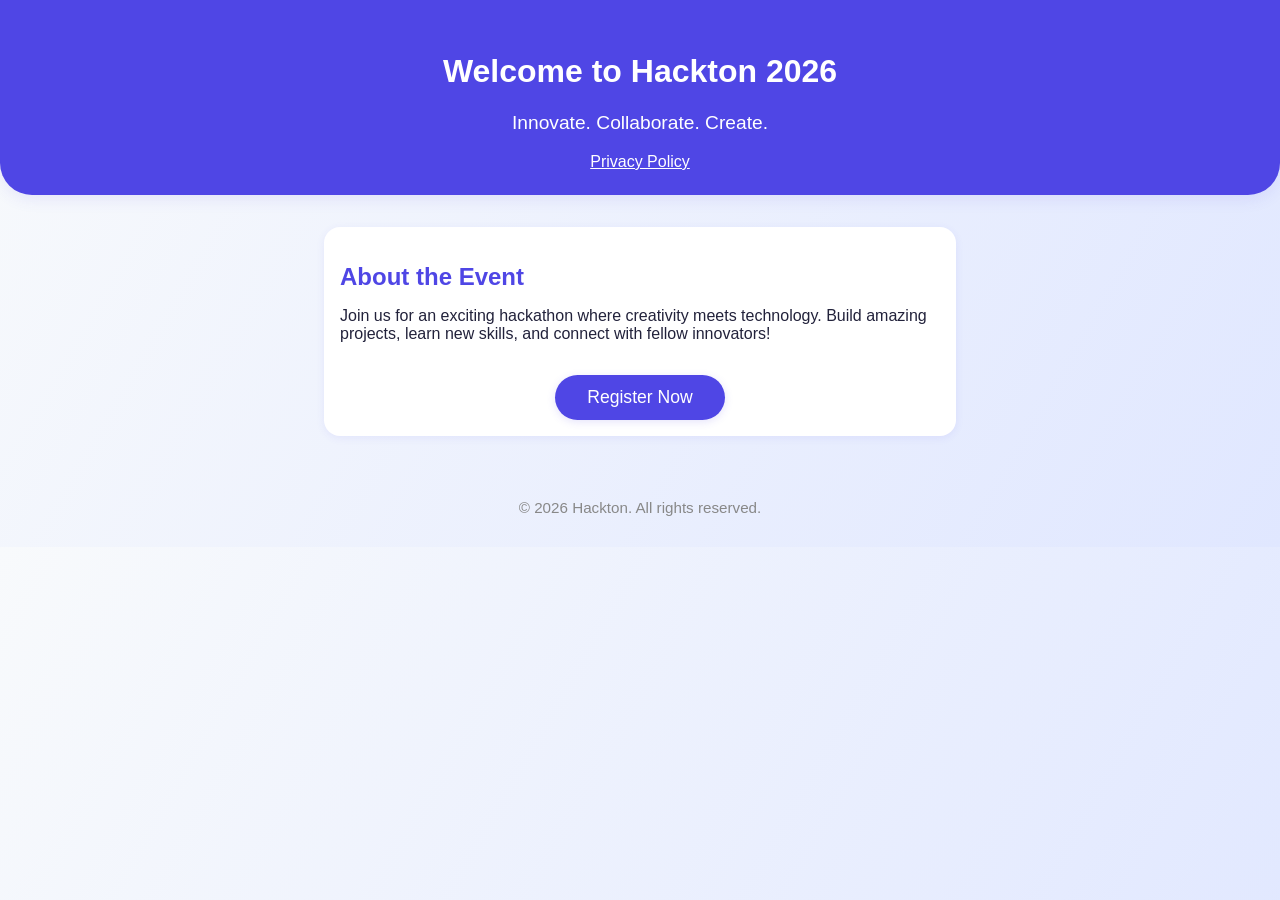
==== index.html @ 3dc680cd "Add Hackton website files" ====
<!DOCTYPE html>
<html lang="en">
<head>
    <meta charset="UTF-8">
    <meta name="viewport" content="width=device-width, initial-scale=1.0">
    <title>Hackathon Landing Page</title>
    <link rel="stylesheet" href="style.css">
</head>
<body>
    <header>
        <h1>Welcome to Hackton 2026</h1>
        <p class="subtitle">Innovate. Collaborate. Create.</p>
        <nav>
            <a href="privacy.html" style="color:#fff; text-decoration:underline; font-size:1rem;">Privacy Policy</a>
        </nav>
    </header>
    <main>
        <section class="about">
            <h2>About the Event</h2>
            <p>Join us for an exciting hackathon where creativity meets technology. Build amazing projects, learn new skills, and connect with fellow innovators!</p>
        </section>
        <section class="cta">
            <button id="registerBtn">Register Now</button>
        </section>
    </main>
    <footer>
        <p>&copy; 2026 Hackton. All rights reserved.</p>
    </footer>
    <script src="script.js"></script>
</body>
</html>
---- style.css ----
body {
    margin: 0;
    font-family: 'Segoe UI', Arial, sans-serif;
    background: linear-gradient(120deg, #f8fafc 0%, #e0e7ff 100%);
    color: #22223b;
}

header {
    background: #4f46e5;
    color: #fff;
    padding: 2rem 1rem 1.5rem 1rem;
    text-align: center;
    border-bottom-left-radius: 2rem;
    border-bottom-right-radius: 2rem;
    box-shadow: 0 4px 16px rgba(79,70,229,0.1);
}

.subtitle {
    font-size: 1.2rem;
    font-weight: 300;
    margin-top: 0.5rem;
}

main {
    max-width: 600px;
    margin: 2rem auto;
    padding: 1rem;
    background: #fff;
    border-radius: 1rem;
    box-shadow: 0 2px 8px rgba(79,70,229,0.08);
}

.about h2 {
    color: #4f46e5;
    margin-bottom: 0.5rem;
}

.cta {
    text-align: center;
    margin-top: 2rem;
}

button#registerBtn {
    background: #4f46e5;
    color: #fff;
    border: none;
    padding: 0.75rem 2rem;
    border-radius: 2rem;
    font-size: 1.1rem;
    cursor: pointer;
    box-shadow: 0 2px 8px rgba(79,70,229,0.15);
    transition: background 0.2s;
}
button#registerBtn:hover {
    background: #3730a3;
}

footer {
    text-align: center;
    padding: 1rem;
    color: #888;
    font-size: 0.95rem;
    margin-top: 2rem;
}
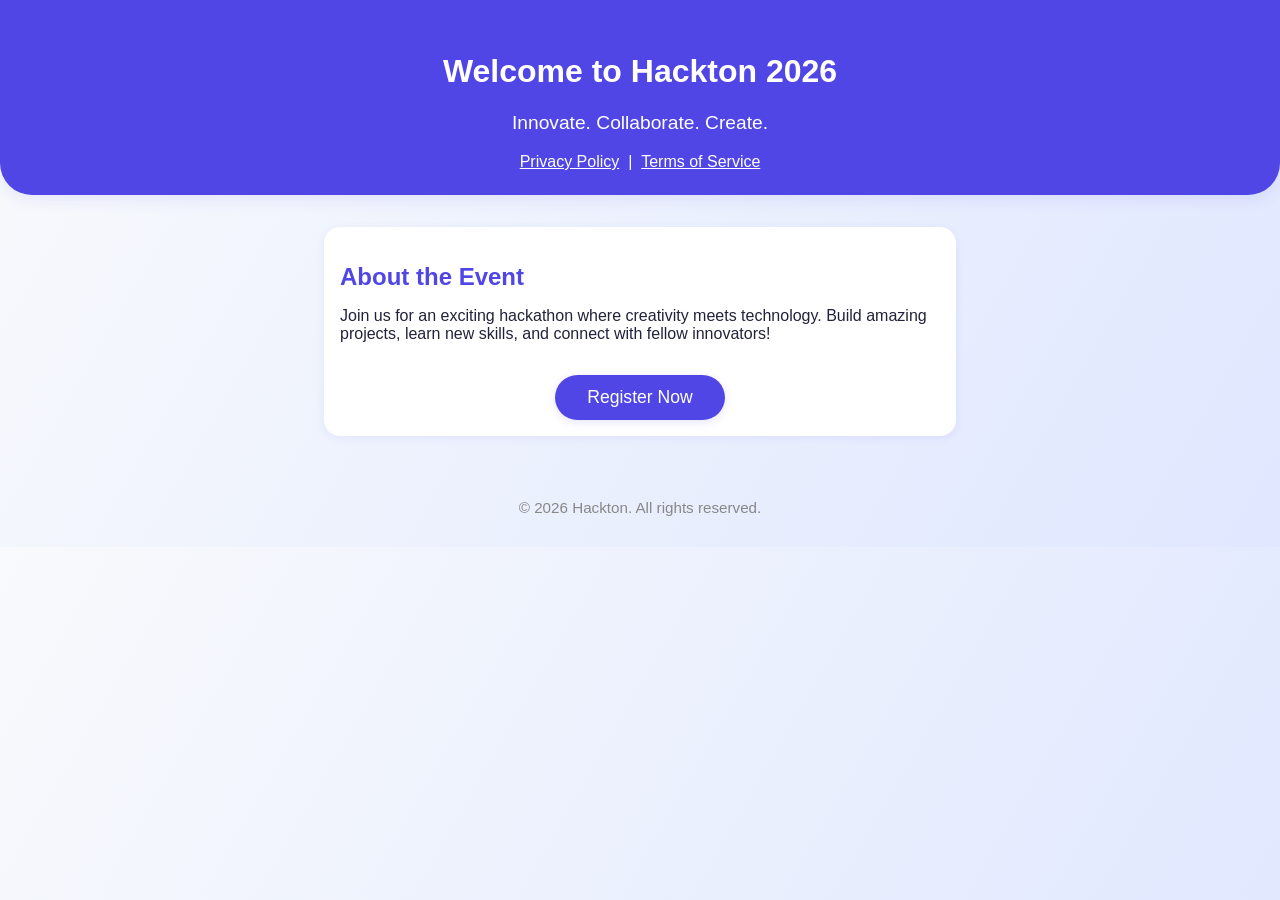
==== commit fc7aebc4: "Merge pull request #2 from manojponnusamy2032-star/copilot/fix-image-display-issue Fix Google OAuth " ====
--- a/index.html
+++ b/index.html
@@ -3,8 +3,10 @@
 <head>
     <meta charset="UTF-8">
     <meta name="viewport" content="width=device-width, initial-scale=1.0">
-    <title>Hackathon Landing Page</title>
+    <title>sju x kalvium hackaton</title>
     <link rel="stylesheet" href="style.css">
+    <meta name="google-site-verification" content="GNnFNFHyw_F8qdwbY2DYAEjruBw1btOpmMYaGeLGvh4" />
+    <meta name="apple-mobile-web-app-title" content="sju x kalvium hackaton">
 </head>
 <body>
     <header>
@@ -12,6 +14,8 @@
         <p class="subtitle">Innovate. Collaborate. Create.</p>
         <nav>
             <a href="privacy.html" style="color:#fff; text-decoration:underline; font-size:1rem;">Privacy Policy</a>
+            &nbsp;|&nbsp;
+            <a href="terms.html" style="color:#fff; text-decoration:underline; font-size:1rem;">Terms of Service</a>
         </nav>
     </header>
     <main>
